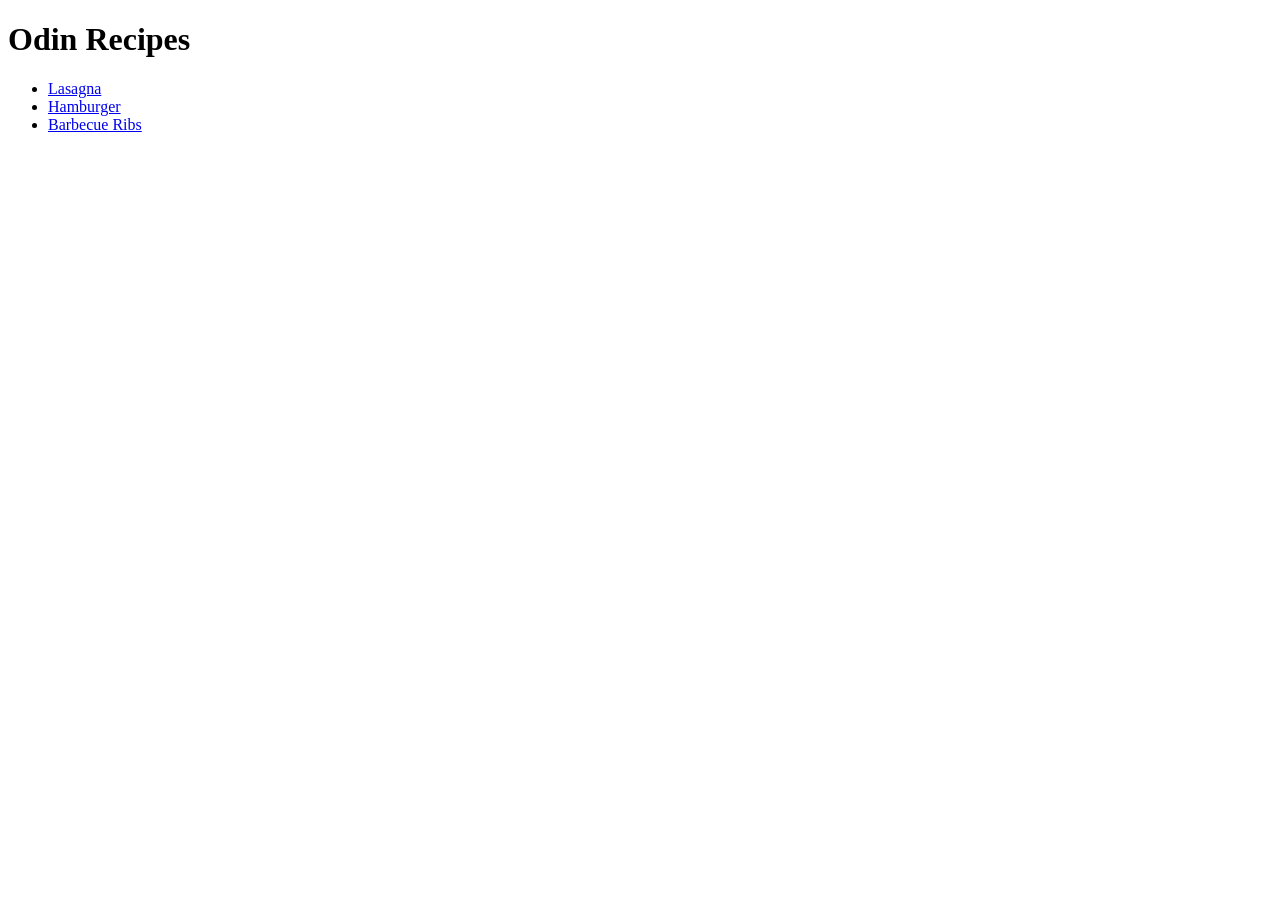
==== index.html @ 5f0560ff "Finished project Should've considered commit on each major change i've done,  Added all the images f" ====
<!DOCTYPE html>
<html lang="en">
<head>
    <meta charset="UTF-8">
    <meta name="viewport" content="width=device-width, initial-scale=1.0">
    <title>Odin Recipes</title>
</head>
<body>
    <h1>Odin Recipes</h1>

    <ul>
        <li><a href="./recipes/lasagna.html">Lasagna</a></li>
        <li><a href="./recipes/hamburger.html">Hamburger</a></li>
        <li><a href="./recipes/barbecue_ribs.html">Barbecue Ribs</a></li>
    </ul>
</body>
</html>
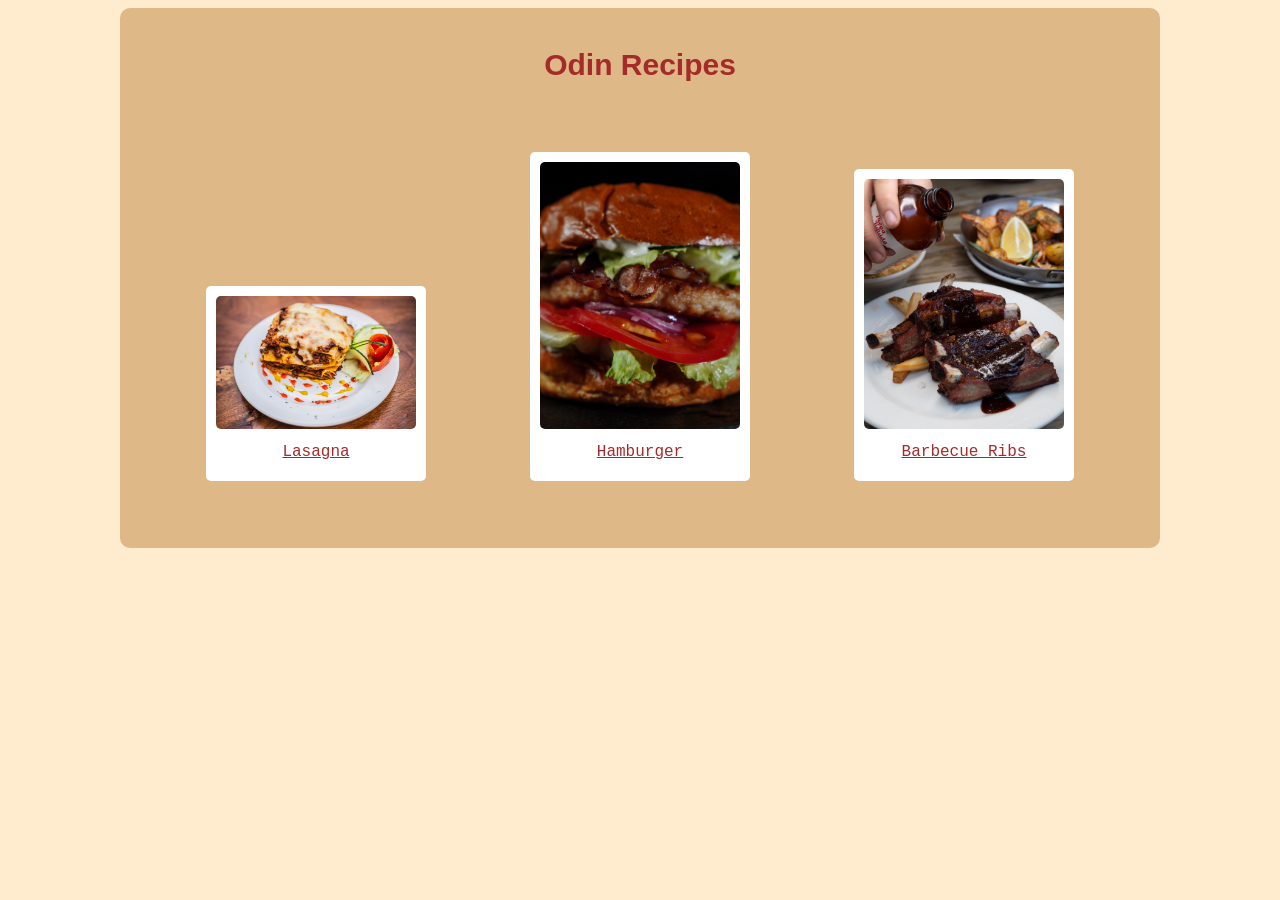
==== commit d71801d7: "Added styles to the project Started adding styles to the page, at first to the index.html" ====
--- a/index.html
+++ b/index.html
@@ -4,14 +4,30 @@
     <meta charset="UTF-8">
     <meta name="viewport" content="width=device-width, initial-scale=1.0">
     <title>Odin Recipes</title>
+    <link rel="stylesheet" href="styles.css">
 </head>
 <body>
-    <h1>Odin Recipes</h1>
 
-    <ul>
+    <!-- <ul>
         <li><a href="./recipes/lasagna.html">Lasagna</a></li>
         <li><a href="./recipes/hamburger.html">Hamburger</a></li>
         <li><a href="./recipes/barbecue_ribs.html">Barbecue Ribs</a></li>
-    </ul>
+    </ul> -->
+    
+    <div class="card">
+        <h1 class="title">Odin Recipes</h1>
+        <div class="lasagna">
+            <img src="/images/lasagna.jpg">
+            <a href="./recipes/lasagna.html" class="anchor">Lasagna</a>
+        </div>
+        <div class="hamburger">
+            <img src="/images/hamburger.jpg">
+            <a href="./recipes/hamburger.html" class="anchor">Hamburger</a>
+        </div>
+        <div class="barbecue_ribs">
+            <img src="/images/barbecue_ribs.jpg">
+            <a href="./recipes/barbecue_ribs.html" class="anchor">Barbecue Ribs</a>
+        </div>
+    </div>
 </body>
 </html>
--- a/styles.css
+++ b/styles.css
@@ -0,0 +1,45 @@
+body {
+    background-color: blanchedalmond;
+}
+
+.card {
+    padding: 20px;
+    width: 1000px;
+    height: 500px;
+    background-color: burlywood;
+    margin: auto;
+    border-radius: 10px;
+    text-align: center;
+}
+
+img {
+    width: 200px;
+    height: auto;
+    border-radius: 5px;
+
+}
+
+.title {
+    text-align: center;
+    font-size: 30px;
+    font-weight: bold;
+    font-family: 'Lucida Sans', 'Lucida Sans Regular', 'Lucida Grande', 'Lucida Sans Unicode', Geneva, Verdana, sans-serif;
+    color: brown;
+}
+
+.lasagna,
+.hamburger,
+.barbecue_ribs {
+    background-color: white;
+    display: inline-block;
+    padding: 10px;
+    border-radius: 5px;
+    margin: 50px;
+}
+
+.anchor {
+    display: block;
+    margin: 10px;
+    font-family:'Courier New', Courier, monospace;
+    color: brown;
+}
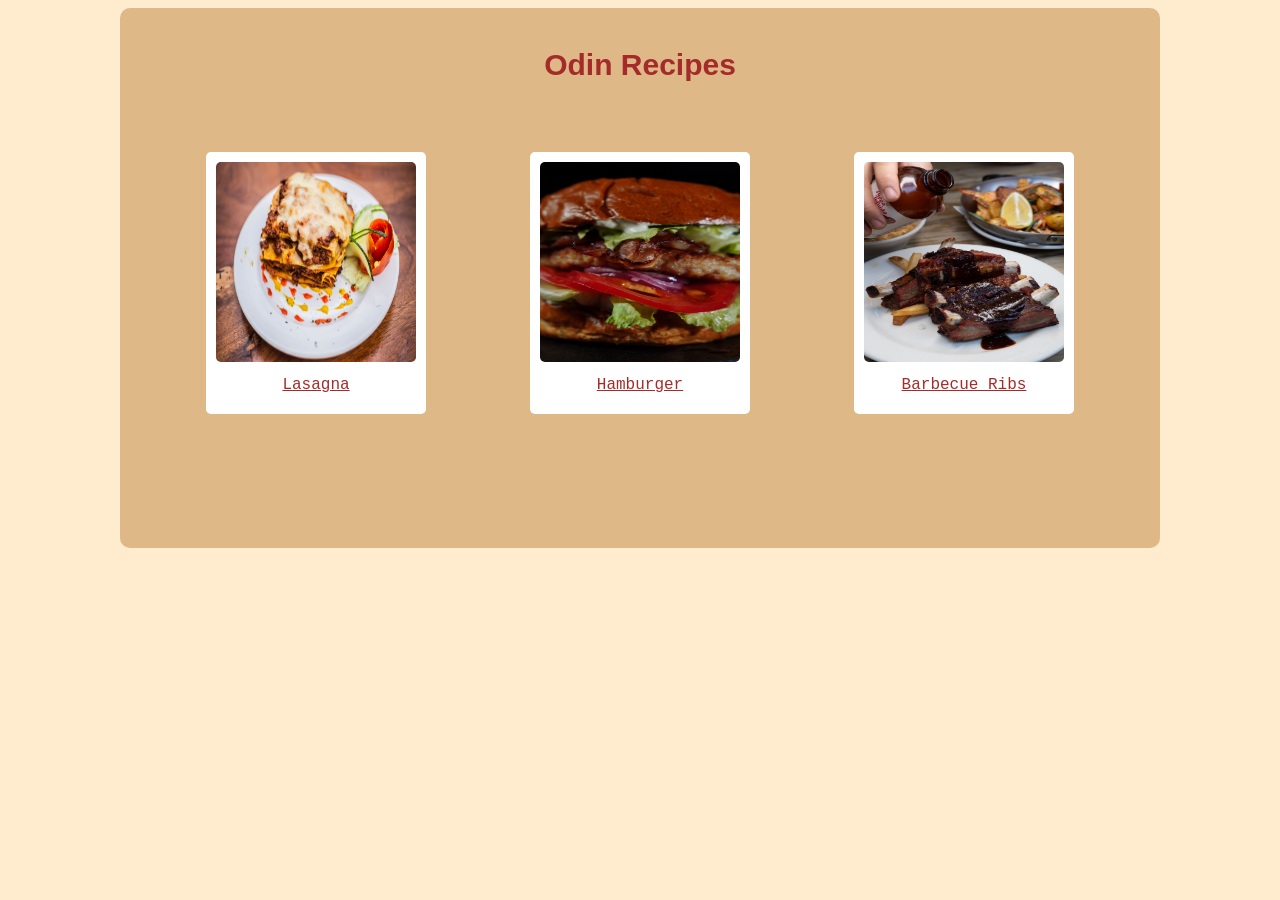
==== commit 501347e8: "Finished the other pages Added css to the remanescent pages of the project." ====
--- a/index.html
+++ b/index.html
@@ -16,18 +16,21 @@
     
     <div class="card">
         <h1 class="title">Odin Recipes</h1>
-        <div class="lasagna">
-            <img src="/images/lasagna.jpg">
-            <a href="./recipes/lasagna.html" class="anchor">Lasagna</a>
+        <div class="img">
+            <div class="lasagna img">
+                <img src="/images/lasagna.jpg">
+                <a href="./recipes/lasagna.html" class="anchor">Lasagna</a>
+            </div>
+            <div class="hamburger img">
+                <img src="/images/hamburger.jpg">
+                <a href="./recipes/hamburger.html" class="anchor">Hamburger</a>
+            </div>
+            <div class="barbecue_ribs img">
+                <img src="/images/barbecue_ribs.jpg">
+                <a href="./recipes/barbecue_ribs.html" class="anchor">Barbecue Ribs</a>
+            </div>
         </div>
-        <div class="hamburger">
-            <img src="/images/hamburger.jpg">
-            <a href="./recipes/hamburger.html" class="anchor">Hamburger</a>
-        </div>
-        <div class="barbecue_ribs">
-            <img src="/images/barbecue_ribs.jpg">
-            <a href="./recipes/barbecue_ribs.html" class="anchor">Barbecue Ribs</a>
-        </div>
+        
     </div>
 </body>
 </html>
--- a/styles.css
+++ b/styles.css
@@ -1,5 +1,8 @@
+/* index page */
+
 body {
     background-color: blanchedalmond;
+    color: rgb(73, 5, 5);
 }
 
 .card {
@@ -16,7 +19,6 @@
     width: 200px;
     height: auto;
     border-radius: 5px;
-
 }
 
 .title {
@@ -42,4 +44,27 @@
     margin: 10px;
     font-family:'Courier New', Courier, monospace;
     color: brown;
-}+}
+
+img {
+    width: 200px;
+    height: 200px;
+    background-color: blanchedalmond;
+}
+
+/* cards page */
+
+.card-recipes {
+    width: 1000px;
+    height: auto;
+    text-align: center;
+    margin: auto;
+    background-color: burlywood;
+    padding: 20px;
+}
+
+.ingredients,
+.steps {
+    text-align: left;
+    margin: 20px;
+}
